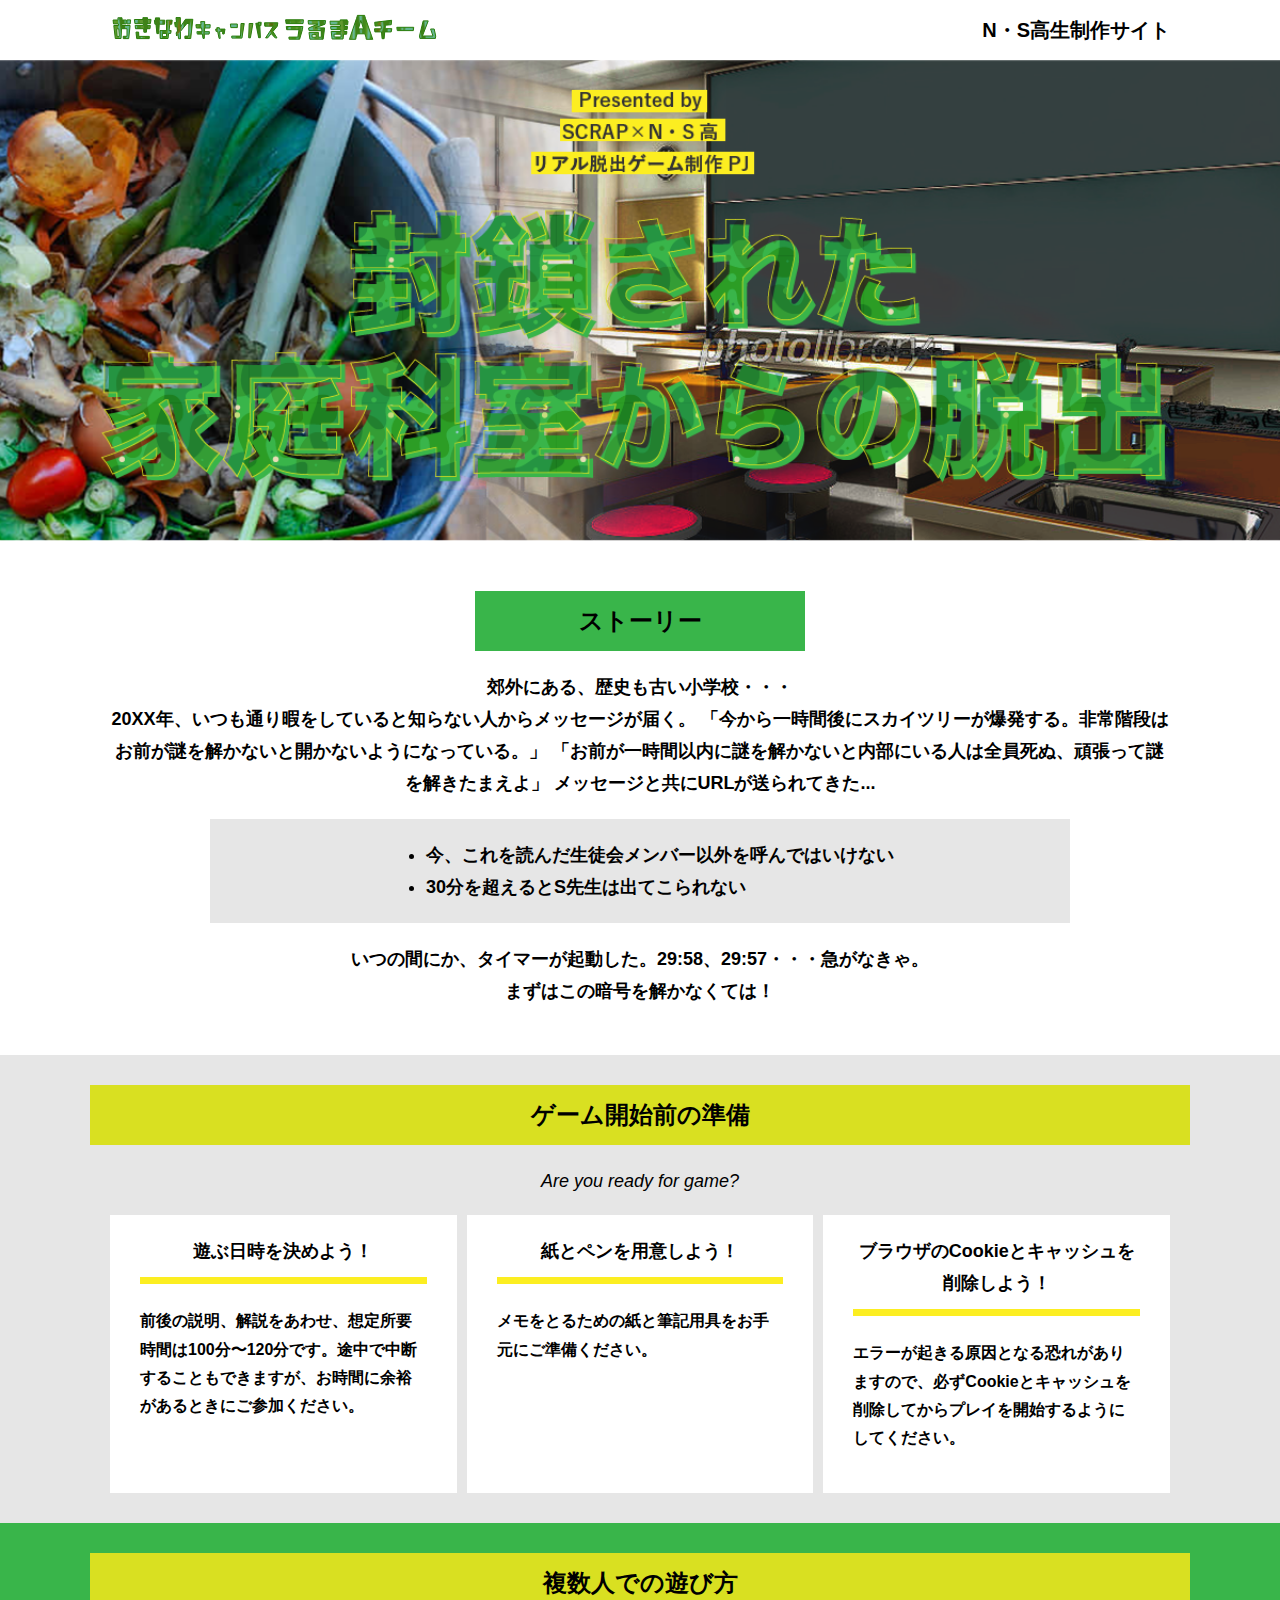
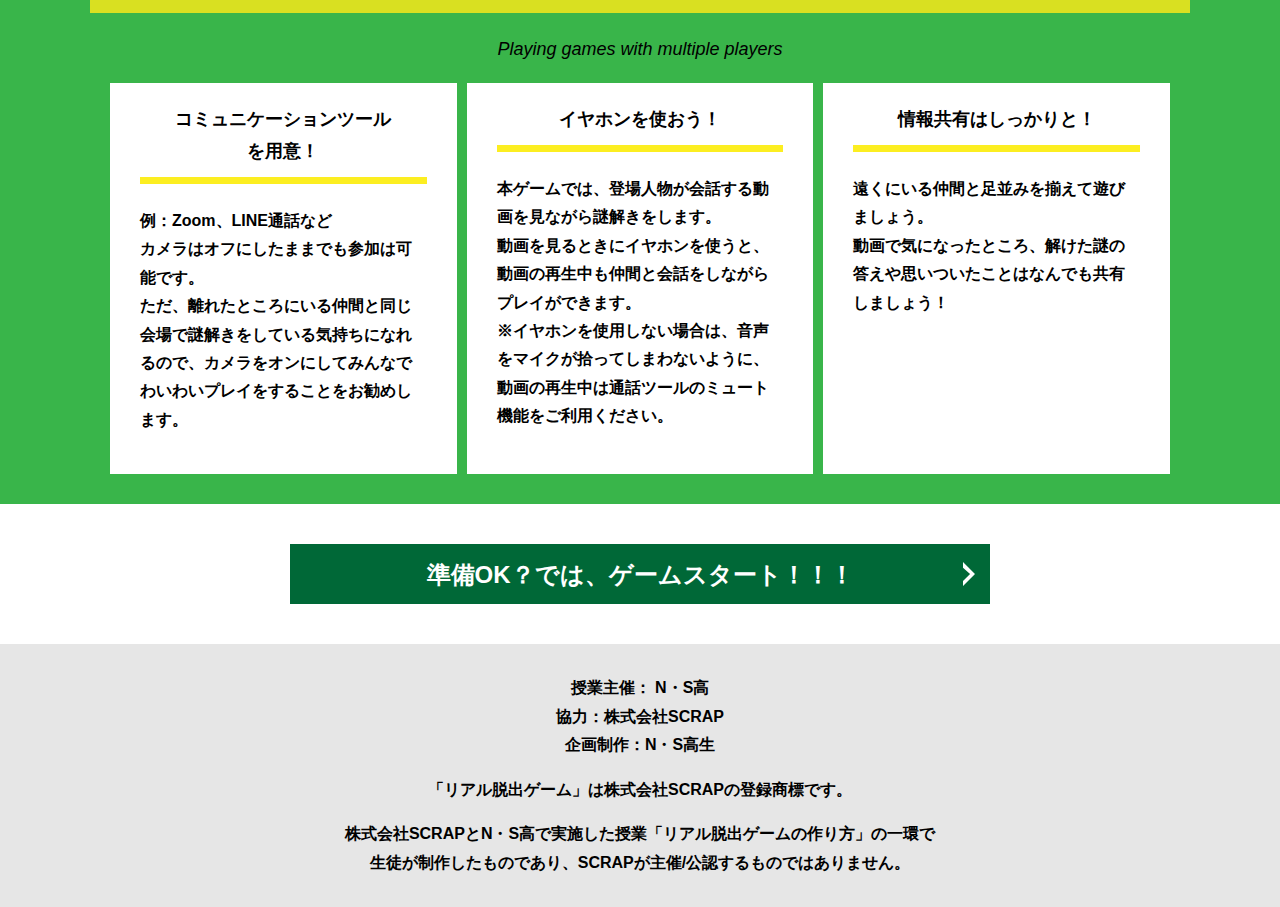
==== index.html @ 47a07367 "Update index.html" ====
<!DOCTYPE html>
<html lang="ja">
<head>
  <meta charset="UTF-8">
  <meta http-equiv="X-UA-Compatible" content="IE=edge">
  <meta name="viewport" content="width=device-width, initial-scale=1.0">
  <title>～爆破されるタワーからの脱出～ │ Project N</title>
  <link rel="stylesheet" href="assets/css/normalize.css">
  <link rel="stylesheet" href="assets/css/style.css">
</head>
<body>
  <svg width="0" height="0" class="hidden">
    <symbol xmlns="http://www.w3.org/2000/svg" viewBox="0 0 12.47 24.94" id="arrow" class="arrow_svg">
      <title>arrow</title>
      <polygon points="0 24.94 0 19.66 7.35 12.47 0 5.92 0 0 12.47 12.47 0 24.94"/>
    </symbol>
  </svg>
  <header class="header">
    <div class="container">
      <div class="header__logo"><img src="assets/images/logo.svg" alt="チームロゴ"></div>
      <div class="header__name">N・S高生制作サイト</div>
    </div>
  </header>
  <main class="main index-page">
    <!-- タイトルエリア　ここから -->
    <h1 class="main-title"><img src="assets/images/top-image.png" alt="Presented by SCRAP×N・S高リアル脱出ゲーム制作PJ 封鎖された家庭科室からの脱出"></h1>
    <!-- タイトルエリア　ここまで -->
    <section class="section section--story">
      <div class="container">
        <h2 class="section-title section-title--keycolor section-title--story">ストーリー</h2>
        <div class="story">
          <p class="text-center">郊外にある、歴史も古い小学校・・・<br>
            20XX年、いつも通り暇をしていると知らない人からメッセージが届く。
            「今から一時間後にスカイツリーが爆発する。非常階段はお前が謎を解かないと開かないようになっている。」
            「お前が一時間以内に謎を解かないと内部にいる人は全員死ぬ、頑張って謎を解きたまえよ」
            メッセージと共にURLが送られてきた...</p>
          <div class="story__note__outer bg-color--gray">
            <ul class="story__note">
              <li>今、これを読んだ生徒会メンバー以外を呼んではいけない</li>
              <li>30分を超えるとS先生は出てこられない</li>
            </ul>
          </div>
          <p class="text-center">いつの間にか、タイマーが起動した。29:58、29:57・・・急がなきゃ。<br>
            まずはこの暗号を解かなくては！</p>
        </div>
      </div>
    </section>
    <section class="section bg-color--gray">
      <div class="container">
        <h2 class="section-title">ゲーム開始前の準備</h2>
        <p class="font-eng text-center">Are you ready for game?</p>
        <!--
          class名"row"内のclass名"column"が横並びになります。
          改行する場合は以下のように追加してください。
          <div class="row">
            <div class="column">
              ～ 内容 ～
            </div>
          </div>
        -->
        <div class="row">
          <div class="column">
            <div class="card">
              <h3 class="card__title">遊ぶ日時を決めよう！</h3>
              <p class="card__content">前後の説明、解説をあわせ、想定所要時間は100分〜120分です。途中で中断することもできますが、お時間に余裕があるときにご参加ください。</p>
            </div>
          </div>
          <div class="column">
            <div class="card">
              <h3 class="card__title">紙とペンを用意しよう！</h3>
              <p class="card__content">メモをとるための紙と筆記用具をお手元にご準備ください。</p>
            </div>
          </div>
          <div class="column">
            <div class="card">
              <h3 class="card__title">ブラウザのCookieとキャッシュを<br>削除しよう！</h3>
              <p class="card__content">エラーが起きる原因となる恐れがありますので、必ずCookieとキャッシュを削除してからプレイを開始するようにしてください。</p>
            </div>
          </div>
        </div>
      </div>
    </section>
    <section class="section bg-color--keycolor">
      <div class="container">
        <h2 class="section-title">複数人での遊び方</h2>
        <p class="font-eng text-center">Playing games with multiple players</p>
        <div class="row">
          <div class="column">
            <div class="card">
              <h3 class="card__title">コミュニケーションツール<br>を用意！</h3>
              <p class="card__content">例：Zoom、LINE通話など<br>
                カメラはオフにしたままでも参加は可能です。<br>
                ただ、離れたところにいる仲間と同じ会場で謎解きをしている気持ちになれるので、カメラをオンにしてみんなでわいわいプレイをすることをお勧めします。</p>
            </div>
          </div>
          <div class="column">
            <div class="card">
              <h3 class="card__title">イヤホンを使おう！</h3>
              <p class="card__content">本ゲームでは、登場人物が会話する動画を見ながら謎解きをします。<br>
                動画を見るときにイヤホンを使うと、動画の再生中も仲間と会話をしながらプレイができます。<br>
                ※イヤホンを使用しない場合は、音声をマイクが拾ってしまわないように、動画の再生中は通話ツールのミュート機能をご利用ください。</p>
            </div>
          </div>
          <div class="column">
            <div class="card">
              <h3 class="card__title">情報共有はしっかりと！</h3>
              <p class="card__content">遠くにいる仲間と足並みを揃えて遊びましょう。<br>
                動画で気になったところ、解けた謎の答えや思いついたことはなんでも共有しましょう！</p>
            </div>
          </div>
        </div>
      </div>
    </section>
    <section class="section">
      <div class="container">
        <a class="btn" href="main.html">準備OK？では、ゲームスタート！！！<svg class="btn__arrow"><use xlink:href="#arrow"></use></svg></a>
      </div>
    </section>
  </main>
  <footer class="footer section bg-color--gray">
    <div class="container">
      <p class="text-center">授業主催： N・S高<br>協力：株式会社SCRAP<br>企画制作：N・S高生</p>
      <p class="text-center">「リアル脱出ゲーム」は株式会社SCRAPの登録商標です。</p>
      <p class="text-center">株式会社SCRAPとN・S高で実施した授業「リアル脱出ゲームの作り方」の一環で<br>生徒が制作したものであり、SCRAPが主催/公認するものではありません。</p>
    </div>
  </footer>
</body>
</html>
---- assets/css/style.css ----
@charset "UTF-8";
/****************************
 * 共通CSSのテンプレートです。
*****************************/
*,
*::before,
*::after {
  -webkit-box-sizing: border-box;
          box-sizing: border-box;
}

html {
  font-size: 18px;
  -webkit-box-sizing: border-box;
          box-sizing: border-box;
}

body {
  overflow-x: hidden;
  font-family: "游ゴシック体", "Yu Gothic", YuGothic, "ヒラギノ角ゴ Pro", "Hiragino Kaku Gothic Pro", "メイリオ", "Meiryo", sans-serif;
  font-size: 18px;
  line-height: 1.77778;
  font-weight: bold;
  text-decoration: none;
  border: none;
  list-style: none;
  color: #000;
  margin: 0;
}

img {
  width: 100%;
}

figure {
  margin: 0;
}

figcaption {
  margin-top: 30px;
  font-size: 14px;
}

@media screen and (max-width: 767px) {
  figcaption {
    font-size: 13px;
  }
}

input[type=text] {
  font-size: 18px;
  border: none;
  padding: 25px 35px;
  display: block;
  margin: 0 auto;
  max-width: 580px;
  width: 100%;
}

::-webkit-input-placeholder {
  color: #999;
}

:-ms-input-placeholder {
  color: #999;
}

::-ms-input-placeholder {
  color: #999;
}

::placeholder {
  color: #999;
}

button {
  cursor: pointer;
  display: block;
  border: none;
  margin: 0 auto;
  background-color: #006837;
  color: #fff;
  width: 287px;
  height: 55px;
}

/*******************
* Layout
*******************/
.section {
  padding-top: 30px;
  padding-bottom: 30px;
}

.section--clear {
  /* ステージクリア画面 */
  position: fixed;
  display: none;
  /* 読み込み時に一瞬表示されるのを防ぐ */
  -webkit-box-pack: center;
      -ms-flex-pack: center;
          justify-content: center;
  -webkit-box-align: center;
      -ms-flex-align: center;
          align-items: center;
  top: 0;
  bottom: 0;
  left: 0;
  right: 0;
  z-index: 200;
}

.section--clear.isClear {
  display: -webkit-box;
  display: -ms-flexbox;
  display: flex;
}

.container {
  width: 1100px;
  padding-left: 20px;
  padding-right: 20px;
  margin: 0 auto;
}

@media screen and (max-width: 1100px) {
  .container {
    width: calc(100% - 40px);
  }
}

.row {
  display: -webkit-box;
  display: -ms-flexbox;
  display: flex;
  -ms-flex-line-pack: stretch;
      align-content: stretch;
  gap: 10px;
}

.row + .row {
  margin-top: 20px;
}

.column {
  width: 100%;
}

.card {
  background-color: #fff;
  margin-bottom: 20px;
  height: 100%;
}

.card__title {
  font-size: 18px;
  text-align: center;
  margin: 0;
  padding: 20px 30px;
  position: relative;
  cursor: pointer;
}

.card__content {
  -webkit-transition: all 0.3s;
  transition: all 0.3s;
  font-size: 16px;
  padding: 20px 30px;
  margin: 0;
  position: relative;
}

.card__content::before {
  display: block;
  content: '';
  width: calc(100% - 60px);
  height: 7px;
  background-color: #fcee21;
  position: absolute;
  top: -10px;
  left: 30px;
}

.hint-page .card {
  height: auto;
}

.hint-page .card__content {
  display: none;
  text-align: center;
}

.hint-page .card__arrow {
  position: absolute;
  top: calc(50% - 12px);
  right: 45px;
  -webkit-transform: rotate(90deg);
          transform: rotate(90deg);
  -webkit-transition: all 0.3s;
  transition: all 0.3s;
  fill: #009245;
  width: 12px;
  height: 24px;
}

.hint-page .card.is-open .card__content {
  display: block;
}

.hint-page .card.is-open .card__arrow {
  -webkit-transform: rotate(-90deg);
          transform: rotate(-90deg);
}

.box {
  padding: 35px 30px;
}

.youtube {
  position: relative;
  width: 100%;
  padding-top: 56.25%;
}

.youtube iframe {
  position: absolute;
  top: 0;
  left: 0;
  width: 100%;
  height: 100%;
}

.youtube__container {
  max-width: 800px;
  margin: 0 auto;
}

/*********************
* Color
*********************/
.bg-color--keycolor {
  background-color: #39b54a;
}

.bg-color--subcolor {
  background-color: #d9e021;
}

.bg-color--gray {
  background-color: #e6e6e6;
}

/*********************
* title
**********************/
.main-title {
  margin: 0;
}

.sub-title {
  text-align: center;
  font-size: 18px;
  line-height: 1.66667;
}

.sub-title__bg {
  background-color: #fcee21;
  padding-left: 1rem;
  padding-right: 1rem;
}

.section-title {
  font-size: 24px;
  line-height: 1.75;
  text-align: center;
  padding: 9px 20px;
  background-color: #d9e021;
  margin: 0 -20px 20px -20px;
}

.section-title__stage {
  display: inline-block;
  margin-right: 2rem;
}

.section-title--keycolorlight {
  background-color: #8cc63f;
}

.section-title--keycolorlight .section-title__stage {
  color: #fff;
}

.section-title--keycolor {
  background-color: #39b54a;
}

.section-title--story {
  width: 330px;
  margin: 0 auto 20px;
}

.section-title--border {
  position: relative;
  font-size: 30px;
  text-align: center;
  line-height: 1.06667;
  margin: 0;
  padding-bottom: 15px;
  color: #006837;
}

.section-title--border::after {
  position: absolute;
  bottom: 0;
  left: calc(50% - 95px);
  display: block;
  content: '';
  background-color: #fff;
  height: 2.6px;
  width: 190px;
}

/******************
* text
******************/
.font-eng {
  font-style: italic;
  font-weight: normal;
}

/*************************
* Button
*************************/
.btn {
  display: block;
  text-decoration: none;
  cursor: pointer;
  background-color: #006837;
  color: #fff;
  font-size: 24px;
  line-height: 1.54167;
  text-align: center;
  padding: 11.5px;
  width: calc(100% - 40px);
  max-width: 700px;
  margin: 10px auto;
  position: relative;
}

.btn:hover {
  opacity: 0.7;
}

.btn__arrow {
  position: absolute;
  top: calc(50% - 12px);
  right: 15px;
  fill: #fff;
  width: 12px;
  height: 24px;
}

/****************
* header
*****************/
.header {
  background-color: #fff;
  height: 60px;
}

.header .container {
  display: -webkit-box;
  display: -ms-flexbox;
  display: flex;
  -webkit-box-pack: justify;
      -ms-flex-pack: justify;
          justify-content: space-between;
  -webkit-box-align: center;
      -ms-flex-align: center;
          align-items: center;
  height: 100%;
}

.header__logo {
  width: 330px;
  height: 42px;
}

.header__name {
  font-size: 20px;
  line-height: 1.1;
}

.footer {
  font-size: 16px;
}

.footer p:first-child {
  margin-top: 0;
}

.footer p:last-child {
  margin-bottom: 0;
}

/********************
* main
********************/
.story__note {
  margin: 0;
}

.story__note__outer {
  width: 860px;
  display: -webkit-box;
  display: -ms-flexbox;
  display: flex;
  padding: 20px;
  margin: 20px auto;
  -webkit-box-pack: center;
      -ms-flex-pack: center;
          justify-content: center;
}

@media screen and (max-width: 940px) {
  .story__note__outer {
    width: 100%;
  }
}

.stage-column__container + .stage-column__container {
  border-top: 2px solid #fff;
}

.answer {
  font-size: 18px;
  margin-bottom: 20px;
  line-height: 80px;
  word-spacing: 20px;
}

.err-message {
  color: #c1272d;
  font-size: 18px;
  text-align: center;
}

.link-hint {
  text-align: center;
  display: block;
  margin-top: 20px;
}

.clear-message {
  background-color: #d9e021;
  padding: 30px 30px 60px;
  position: relative;
}

.clear-message__title {
  position: relative;
  display: block;
  text-align: center;
  color: #006837;
  font-size: 30px;
  padding-bottom: 10px;
  margin-bottom: 35px;
}

.clear-message__title::after {
  content: '';
  position: absolute;
  display: block;
  width: 183px;
  height: 2px;
  background-color: #fff;
  bottom: 0;
  left: calc(50% - (183px/2));
}

.clear-message__content {
  text-align: center;
}

.clear-message__btn {
  position: absolute;
  bottom: -30px;
  left: calc(50% - 144px);
  width: 288px;
  margin: 0;
}

/********************
* Utility
********************/
.text-center {
  text-align: center;
}

.text-left {
  text-align: left;
}

.text-right {
  text-align: right;
}

.hidden {
  display: none;
}
/*# sourceMappingURL=style.css.map */
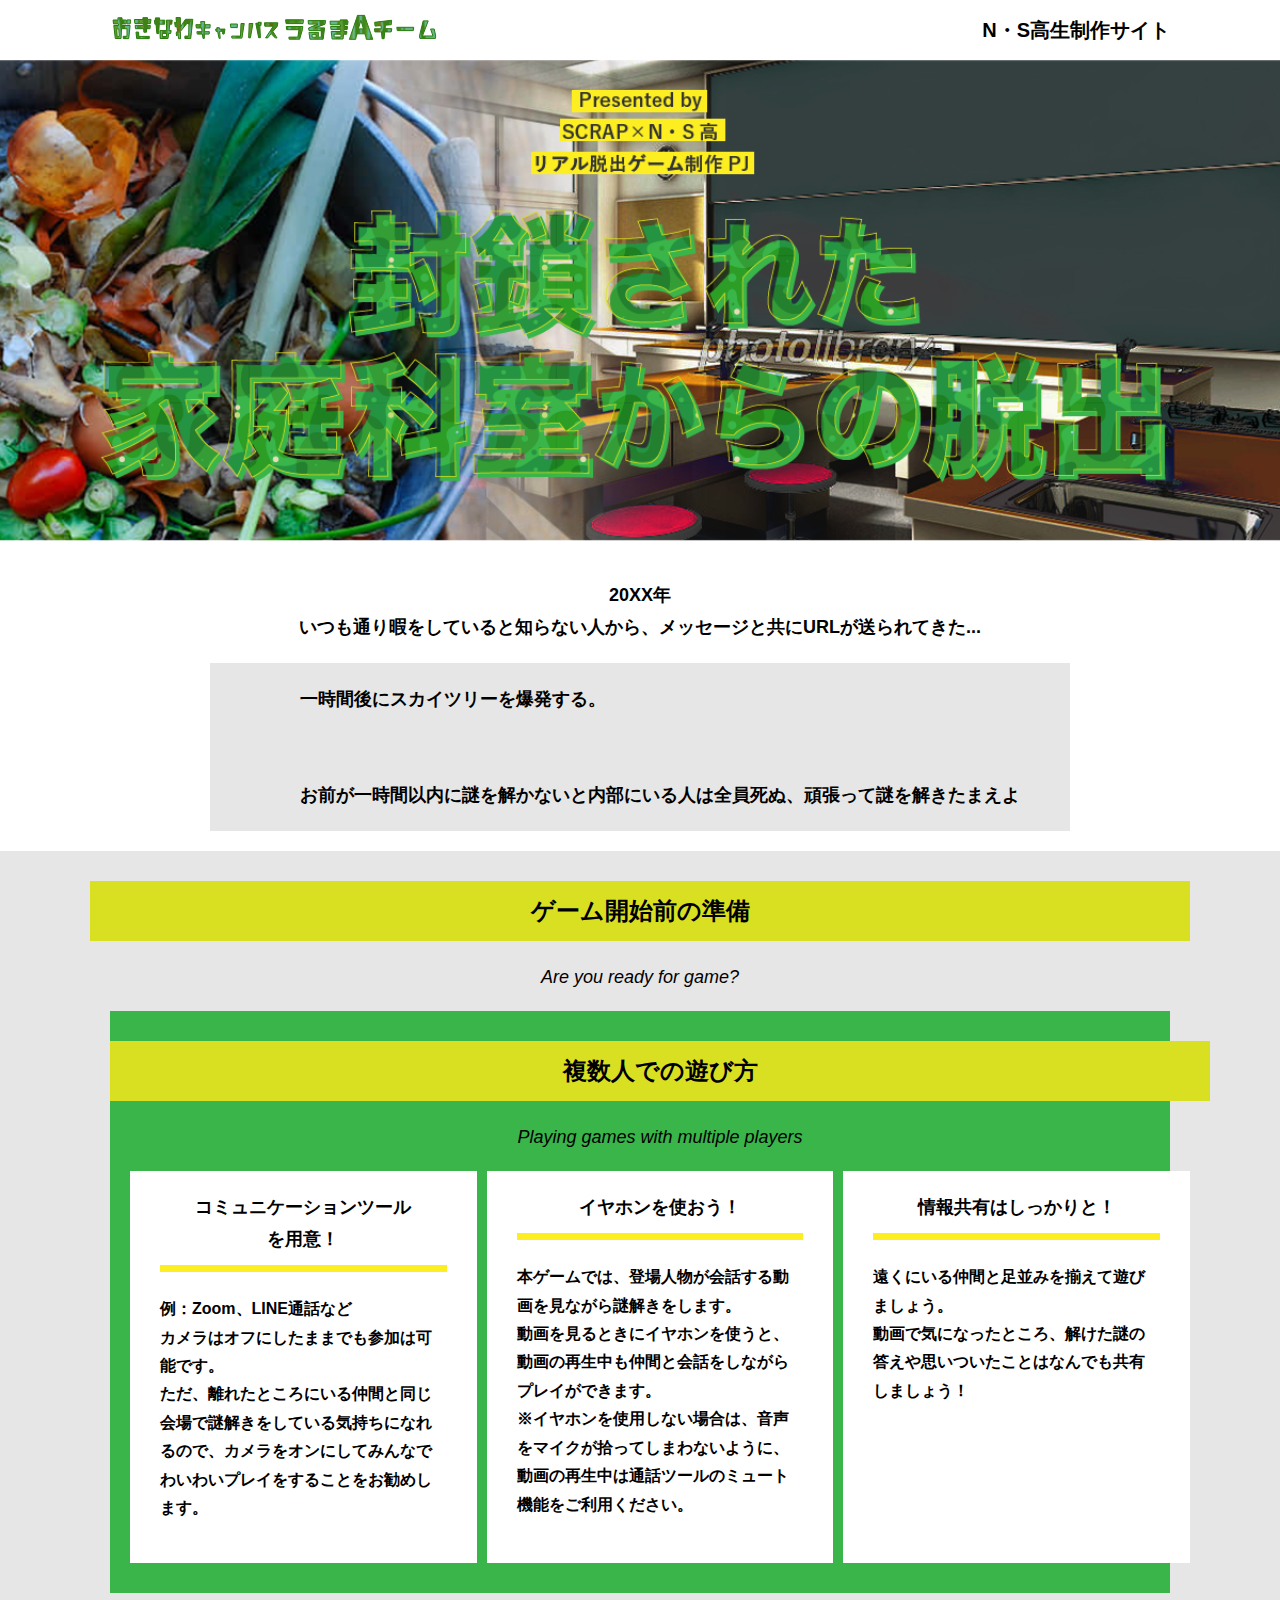
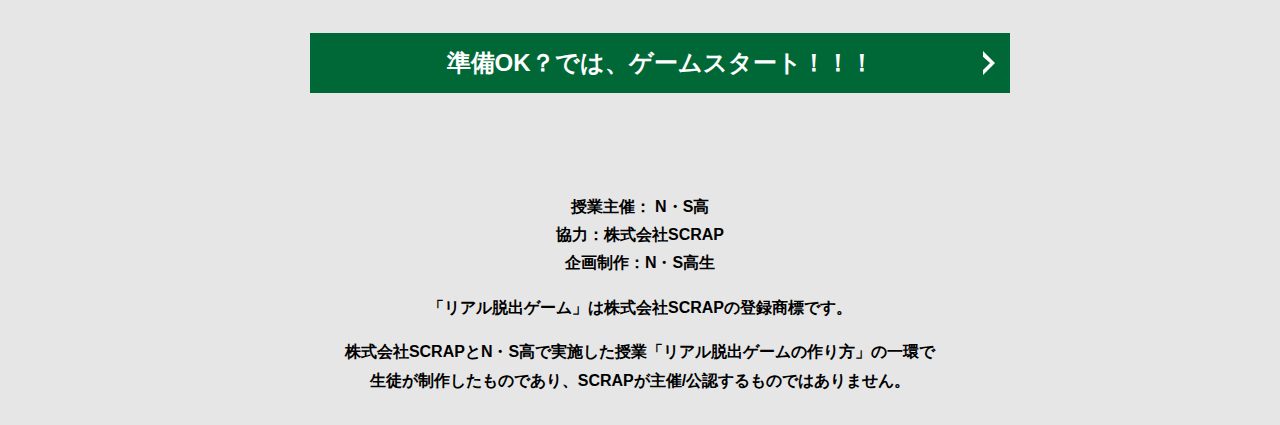
==== commit db4af89f: "Update index.html" ====
--- a/index.html
+++ b/index.html
@@ -9,6 +9,7 @@
   <link rel="stylesheet" href="assets/css/style.css">
 </head>
 <body>
+  <div class="#000000"></div>
   <svg width="0" height="0" class="hidden">
     <symbol xmlns="http://www.w3.org/2000/svg" viewBox="0 0 12.47 24.94" id="arrow" class="arrow_svg">
       <title>arrow</title>
@@ -25,23 +26,16 @@
     <!-- タイトルエリア　ここから -->
     <h1 class="main-title"><img src="assets/images/top-image.png" alt="Presented by SCRAP×N・S高リアル脱出ゲーム制作PJ 封鎖された家庭科室からの脱出"></h1>
     <!-- タイトルエリア　ここまで -->
-    <section class="section section--story">
-      <div class="container">
-        <h2 class="section-title section-title--keycolor section-title--story">ストーリー</h2>
-        <div class="story">
-          <p class="text-center">郊外にある、歴史も古い小学校・・・<br>
-            20XX年、いつも通り暇をしていると知らない人からメッセージが届く。
-            「今から一時間後にスカイツリーが爆発する。非常階段はお前が謎を解かないと開かないようになっている。」
-            「お前が一時間以内に謎を解かないと内部にいる人は全員死ぬ、頑張って謎を解きたまえよ」
-            メッセージと共にURLが送られてきた...</p>
+          <p class="text-center">20XX年<br>
+            いつも通り暇をしていると知らない人から、メッセージと共にURLが送られてきた...</p>
           <div class="story__note__outer bg-color--gray">
             <ul class="story__note">
-              <li>今、これを読んだ生徒会メンバー以外を呼んではいけない</li>
-              <li>30分を超えるとS先生は出てこられない</li>
+              一時間後にスカイツリーを爆発する。<br>
+              </li> <br>
+             <br>
+              お前が一時間以内に謎を解かないと内部にいる人は全員死ぬ、頑張って謎を解きたまえよ</li> <br>
             </ul>
           </div>
-          <p class="text-center">いつの間にか、タイマーが起動した。29:58、29:57・・・急がなきゃ。<br>
-            まずはこの暗号を解かなくては！</p>
         </div>
       </div>
     </section>
@@ -58,28 +52,6 @@
             </div>
           </div>
         -->
-        <div class="row">
-          <div class="column">
-            <div class="card">
-              <h3 class="card__title">遊ぶ日時を決めよう！</h3>
-              <p class="card__content">前後の説明、解説をあわせ、想定所要時間は100分〜120分です。途中で中断することもできますが、お時間に余裕があるときにご参加ください。</p>
-            </div>
-          </div>
-          <div class="column">
-            <div class="card">
-              <h3 class="card__title">紙とペンを用意しよう！</h3>
-              <p class="card__content">メモをとるための紙と筆記用具をお手元にご準備ください。</p>
-            </div>
-          </div>
-          <div class="column">
-            <div class="card">
-              <h3 class="card__title">ブラウザのCookieとキャッシュを<br>削除しよう！</h3>
-              <p class="card__content">エラーが起きる原因となる恐れがありますので、必ずCookieとキャッシュを削除してからプレイを開始するようにしてください。</p>
-            </div>
-          </div>
-        </div>
-      </div>
-    </section>
     <section class="section bg-color--keycolor">
       <div class="container">
         <h2 class="section-title">複数人での遊び方</h2>
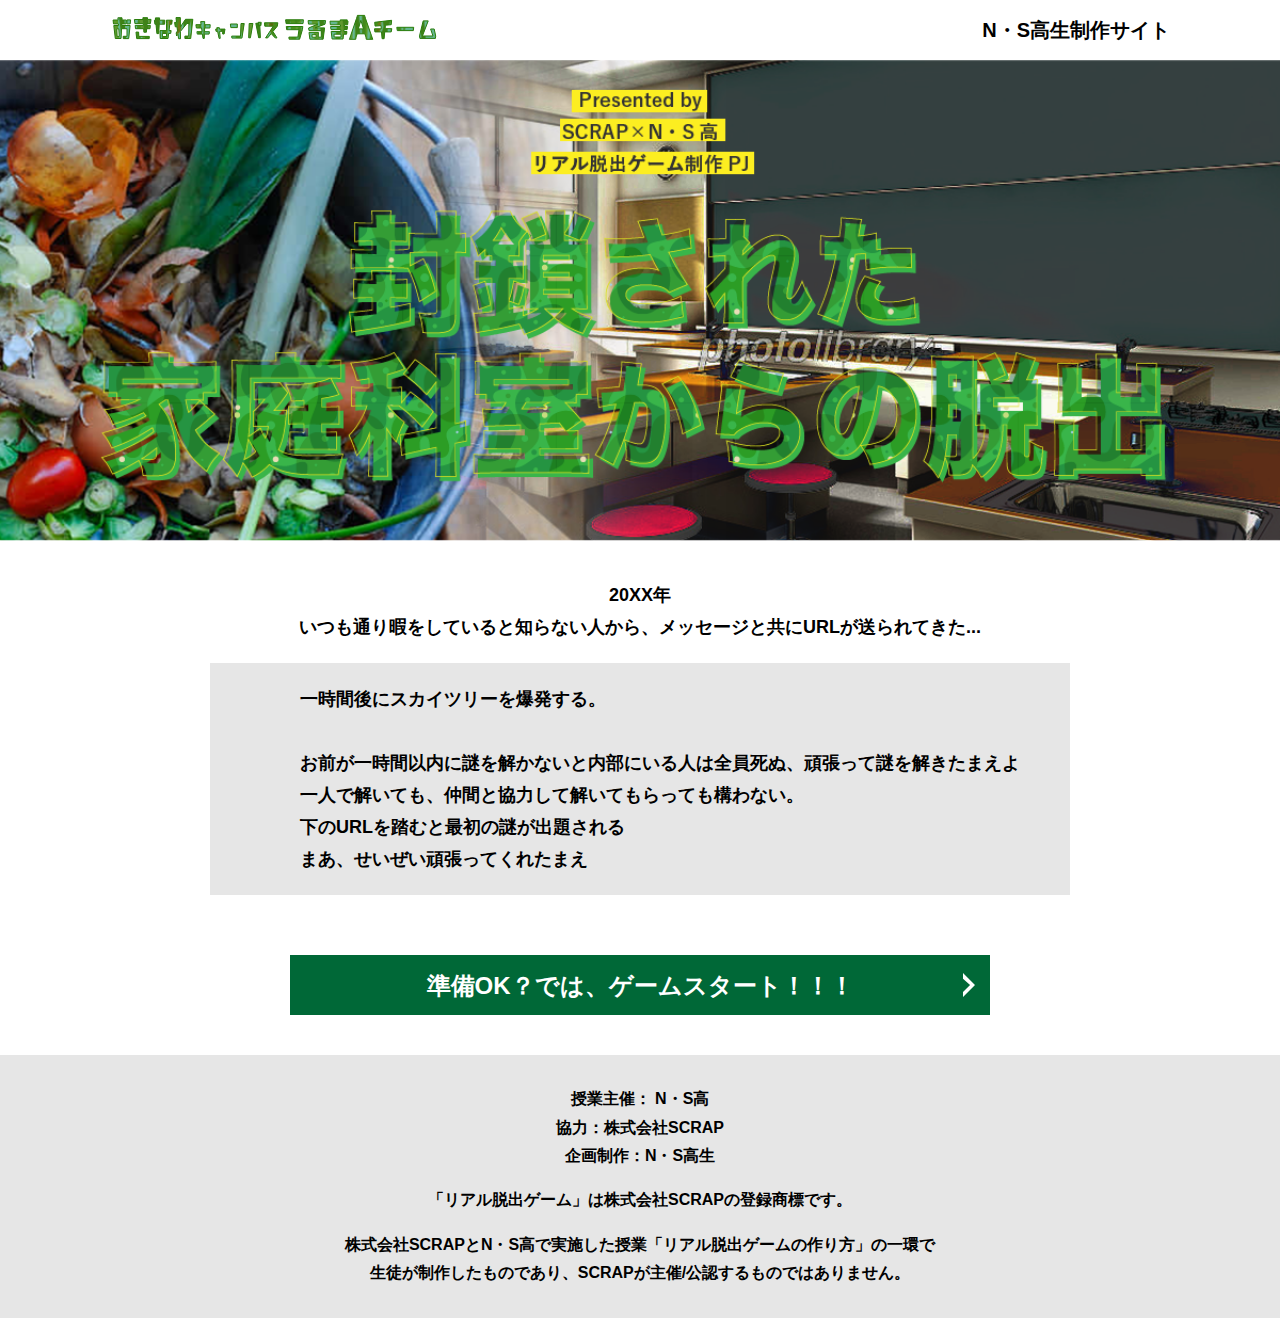
==== commit aef74067: "Update index.html" ====
--- a/index.html
+++ b/index.html
@@ -31,58 +31,15 @@
           <div class="story__note__outer bg-color--gray">
             <ul class="story__note">
               一時間後にスカイツリーを爆発する。<br>
-              </li> <br>
              <br>
               お前が一時間以内に謎を解かないと内部にいる人は全員死ぬ、頑張って謎を解きたまえよ</li> <br>
+              一人で解いても、仲間と協力して解いてもらっても構わない。</li> <br>
+              下のURLを踏むと最初の謎が出題される</li> <br>
+              まあ、せいぜい頑張ってくれたまえ</li> <br>
             </ul>
           </div>
         </div>
       </div>
-    </section>
-    <section class="section bg-color--gray">
-      <div class="container">
-        <h2 class="section-title">ゲーム開始前の準備</h2>
-        <p class="font-eng text-center">Are you ready for game?</p>
-        <!--
-          class名"row"内のclass名"column"が横並びになります。
-          改行する場合は以下のように追加してください。
-          <div class="row">
-            <div class="column">
-              ～ 内容 ～
-            </div>
-          </div>
-        -->
-    <section class="section bg-color--keycolor">
-      <div class="container">
-        <h2 class="section-title">複数人での遊び方</h2>
-        <p class="font-eng text-center">Playing games with multiple players</p>
-        <div class="row">
-          <div class="column">
-            <div class="card">
-              <h3 class="card__title">コミュニケーションツール<br>を用意！</h3>
-              <p class="card__content">例：Zoom、LINE通話など<br>
-                カメラはオフにしたままでも参加は可能です。<br>
-                ただ、離れたところにいる仲間と同じ会場で謎解きをしている気持ちになれるので、カメラをオンにしてみんなでわいわいプレイをすることをお勧めします。</p>
-            </div>
-          </div>
-          <div class="column">
-            <div class="card">
-              <h3 class="card__title">イヤホンを使おう！</h3>
-              <p class="card__content">本ゲームでは、登場人物が会話する動画を見ながら謎解きをします。<br>
-                動画を見るときにイヤホンを使うと、動画の再生中も仲間と会話をしながらプレイができます。<br>
-                ※イヤホンを使用しない場合は、音声をマイクが拾ってしまわないように、動画の再生中は通話ツールのミュート機能をご利用ください。</p>
-            </div>
-          </div>
-          <div class="column">
-            <div class="card">
-              <h3 class="card__title">情報共有はしっかりと！</h3>
-              <p class="card__content">遠くにいる仲間と足並みを揃えて遊びましょう。<br>
-                動画で気になったところ、解けた謎の答えや思いついたことはなんでも共有しましょう！</p>
-            </div>
-          </div>
-        </div>
-      </div>
-    </section>
     <section class="section">
       <div class="container">
         <a class="btn" href="main.html">準備OK？では、ゲームスタート！！！<svg class="btn__arrow"><use xlink:href="#arrow"></use></svg></a>
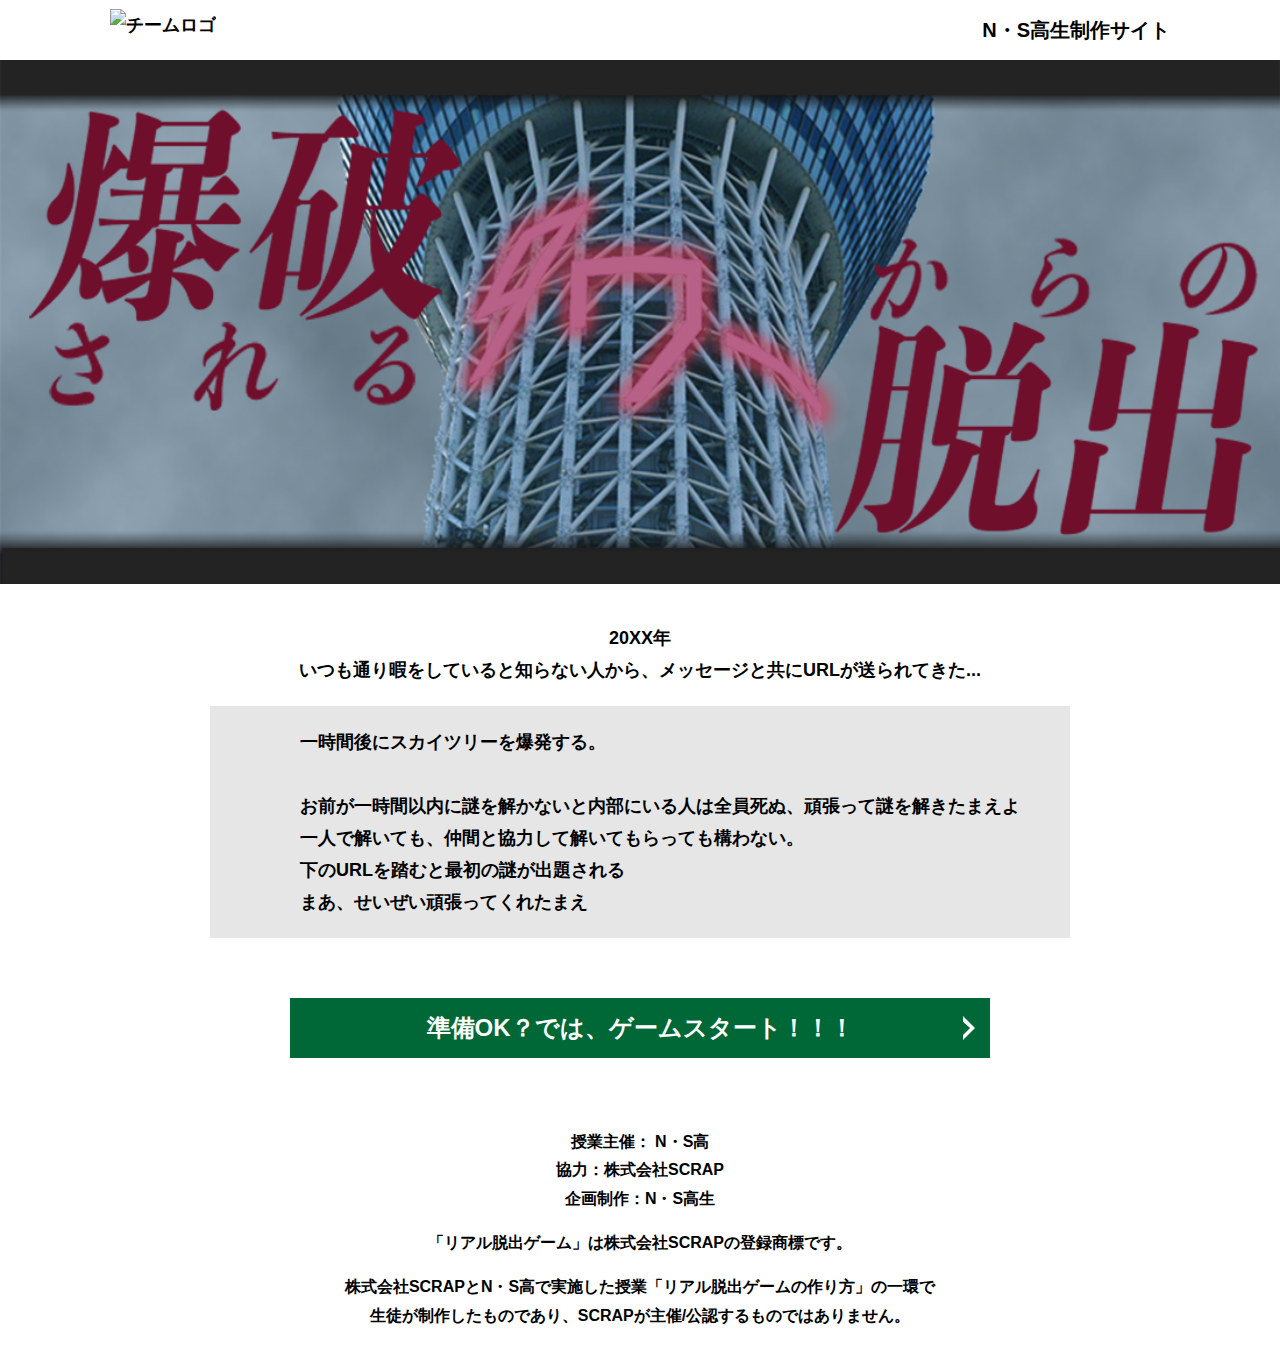
==== commit 5ffa8db1: "Update index.html" ====
--- a/index.html
+++ b/index.html
@@ -18,13 +18,13 @@
   </svg>
   <header class="header">
     <div class="container">
-      <div class="header__logo"><img src="assets/images/logo.svg" alt="チームロゴ"></div>
+      <div class="header__logo"><img src="assets/images/LILLBRAVE.png" alt="チームロゴ"></div>
       <div class="header__name">N・S高生制作サイト</div>
     </div>
   </header>
   <main class="main index-page">
     <!-- タイトルエリア　ここから -->
-    <h1 class="main-title"><img src="assets/images/top-image.png" alt="Presented by SCRAP×N・S高リアル脱出ゲーム制作PJ 封鎖された家庭科室からの脱出"></h1>
+    <h1 class="main-title"><img src="assets/images/headerbig.png" alt="Presented by SCRAP×N・S高リアル脱出ゲーム制作PJ 封鎖された家庭科室からの脱出"></h1>
     <!-- タイトルエリア　ここまで -->
           <p class="text-center">20XX年<br>
             いつも通り暇をしていると知らない人から、メッセージと共にURLが送られてきた...</p>
@@ -46,7 +46,7 @@
       </div>
     </section>
   </main>
-  <footer class="footer section bg-color--gray">
+  <footer class="footer section">
     <div class="container">
       <p class="text-center">授業主催： N・S高<br>協力：株式会社SCRAP<br>企画制作：N・S高生</p>
       <p class="text-center">「リアル脱出ゲーム」は株式会社SCRAPの登録商標です。</p>
--- a/assets/css/style.css
+++ b/assets/css/style.css
@@ -509,4 +509,4 @@
 .hidden {
   display: none;
 }
-/*# sourceMappingURL=style.css.map */+/*# sourceMappingURL=style.css.map */
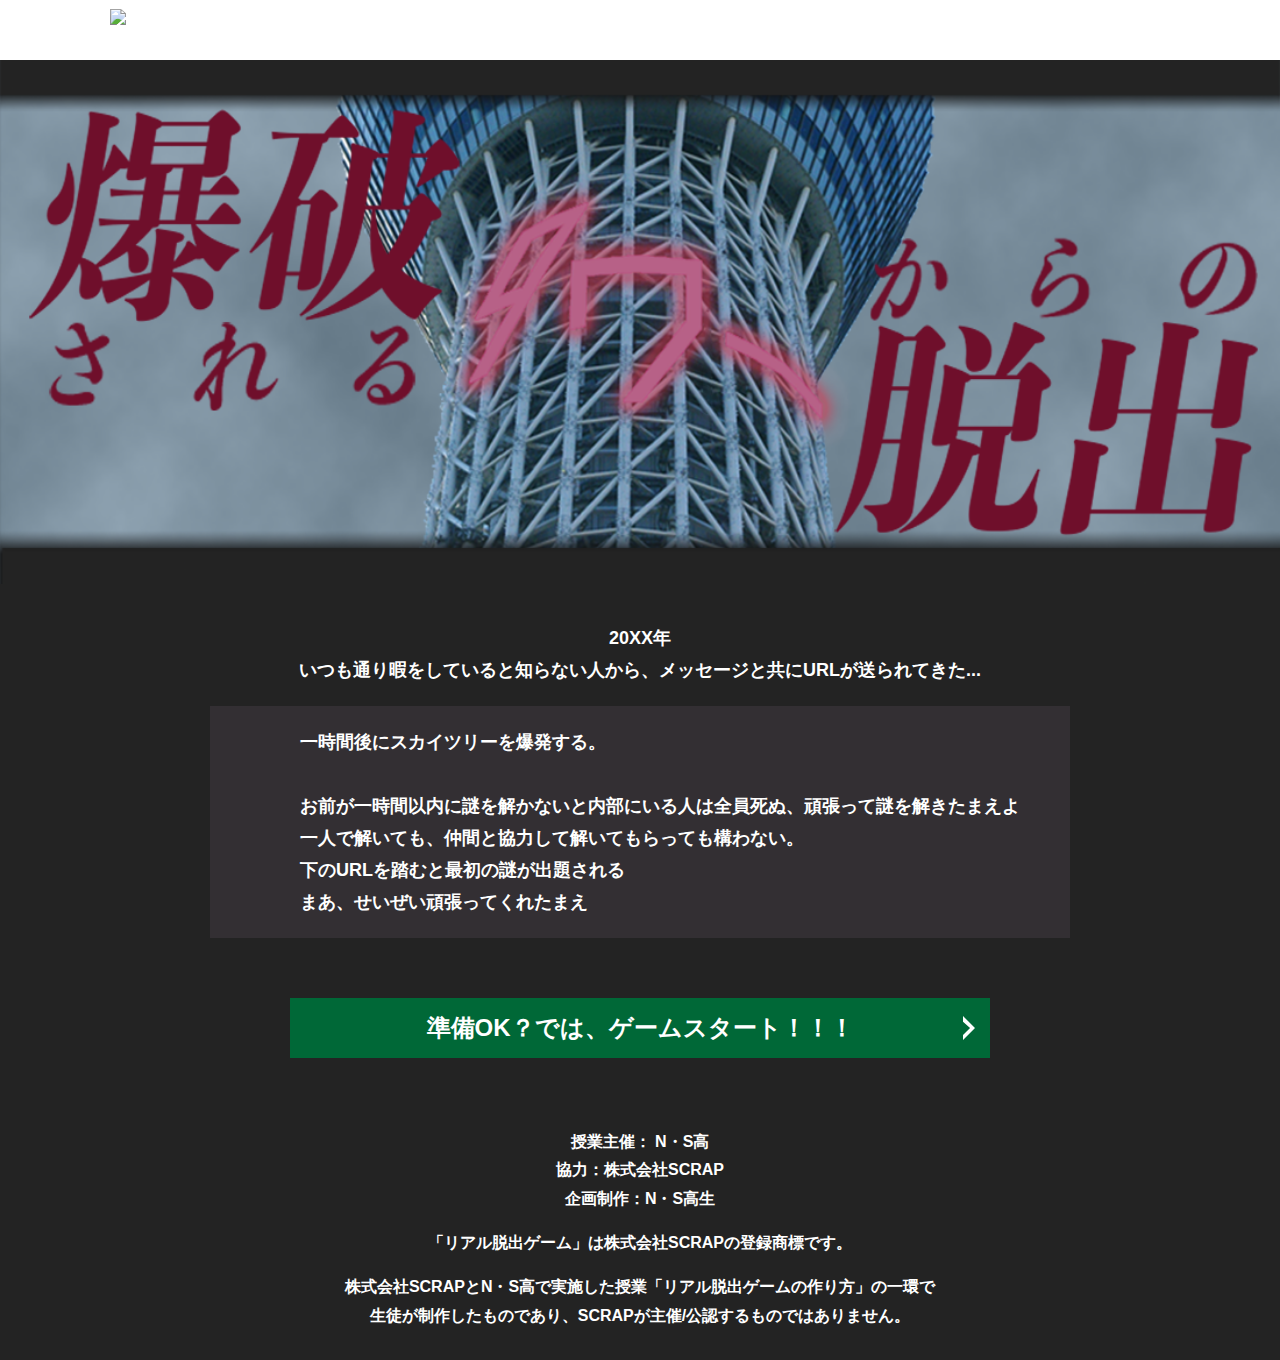
==== commit 8fb0d29a: "Update index.html" ====
--- a/index.html
+++ b/index.html
@@ -16,7 +16,7 @@
       <polygon points="0 24.94 0 19.66 7.35 12.47 0 5.92 0 0 12.47 12.47 0 24.94"/>
     </symbol>
   </svg>
-  <header class="header">
+  <header class="header bg-color--gray">
     <div class="container">
       <div class="header__logo"><img src="assets/images/LILLBRAVE.png" alt="チームロゴ"></div>
       <div class="header__name">N・S高生制作サイト</div>
--- a/assets/css/style.css
+++ b/assets/css/style.css
@@ -16,16 +16,17 @@
 }
 
 body {
-  overflow-x: hidden;
-  font-family: "游ゴシック体", "Yu Gothic", YuGothic, "ヒラギノ角ゴ Pro", "Hiragino Kaku Gothic Pro", "メイリオ", "Meiryo", sans-serif;
-  font-size: 18px;
-  line-height: 1.77778;
-  font-weight: bold;
-  text-decoration: none;
-  border: none;
-  list-style: none;
-  color: #000;
-  margin: 0;
+    overflow-x: hidden;
+    font-family: "游ゴシック体", "Yu Gothic", YuGothic, "ヒラギノ角ゴ Pro", "Hiragino Kaku Gothic Pro", "メイリオ", "Meiryo", sans-serif;
+    font-size: 18px;
+    line-height: 1.77778;
+    font-weight: bold;
+    text-decoration: none;
+    border: none;
+    list-style: none;
+    color: #fff;
+    margin: 0;
+    background-color: #232323;
 }
 
 img {
@@ -247,7 +248,7 @@
 }
 
 .bg-color--gray {
-  background-color: #e6e6e6;
+  background-color: #332f33;
 }
 
 /*********************
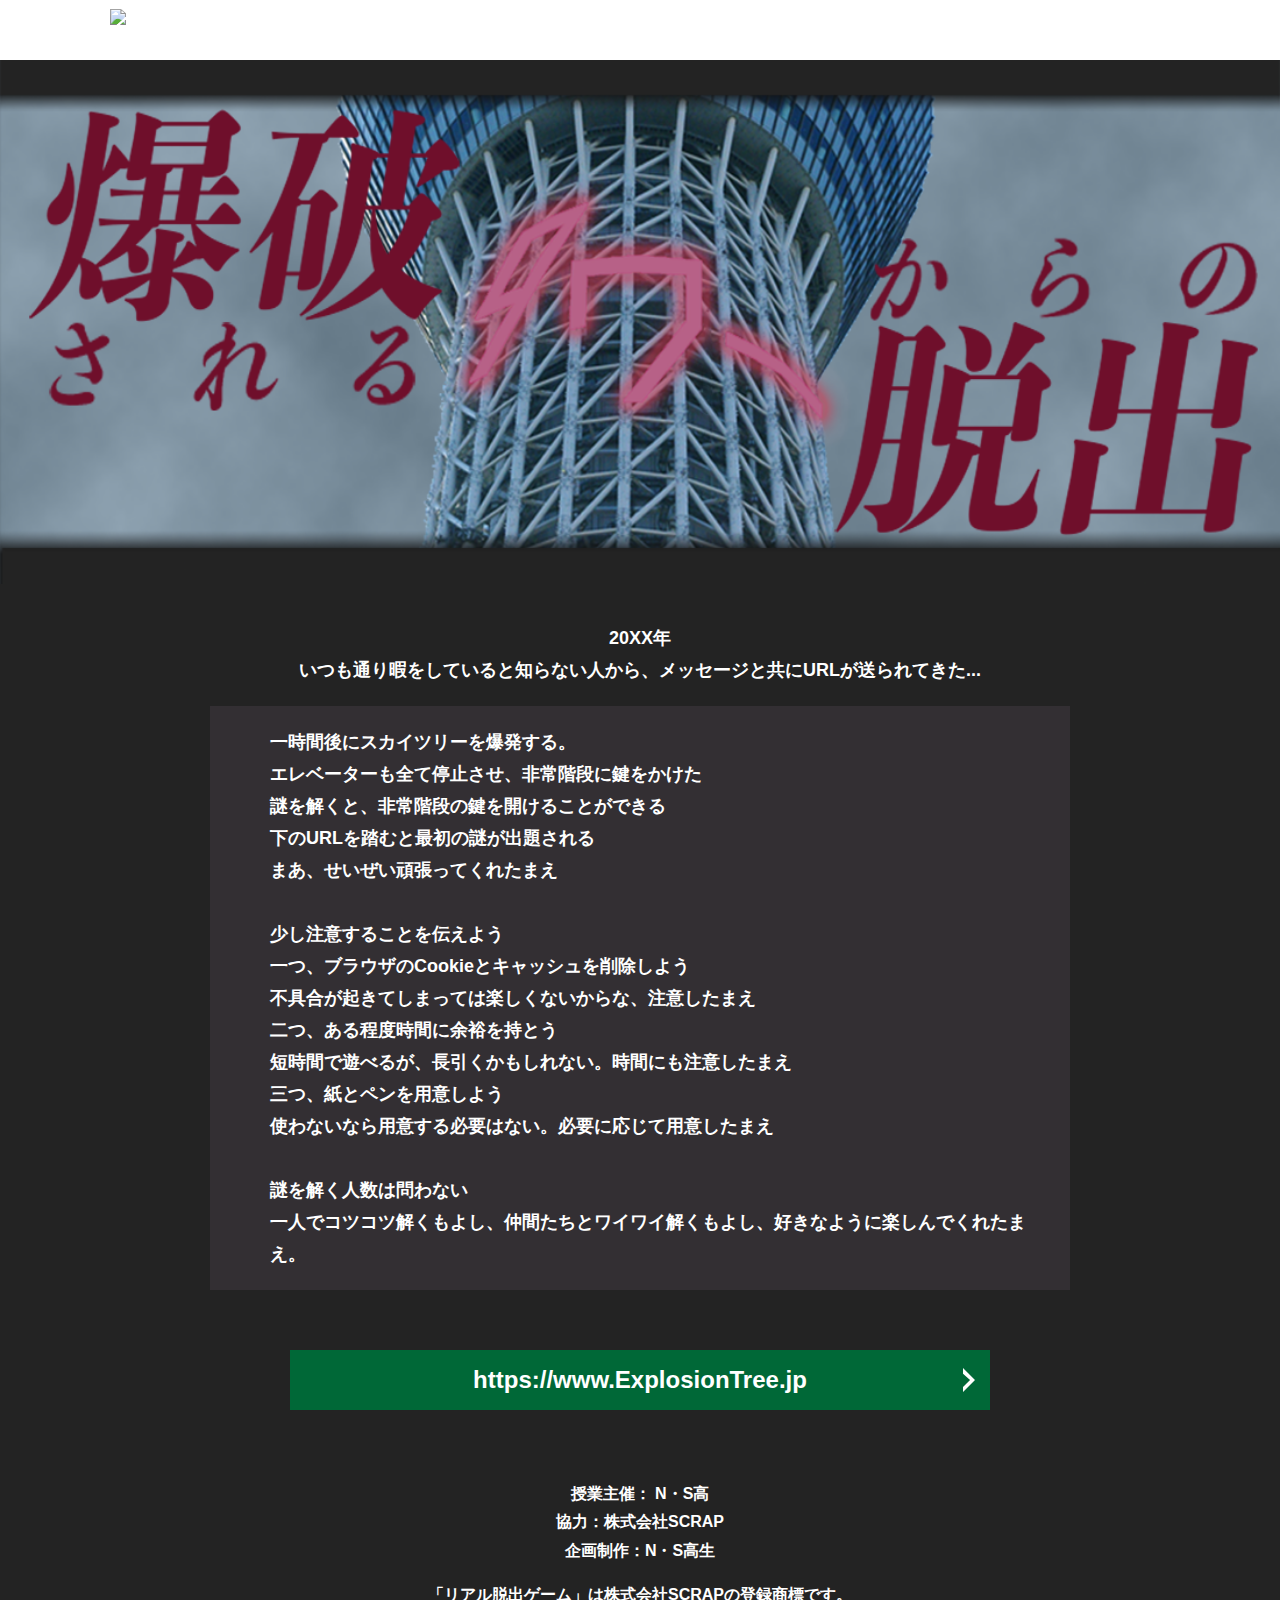
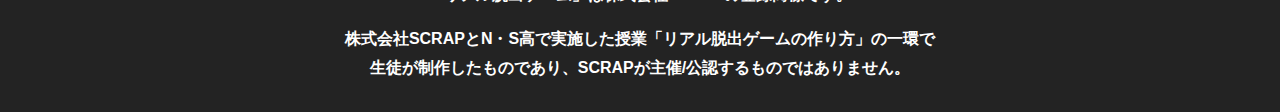
==== commit 6365fbc1: "Update index.html" ====
--- a/index.html
+++ b/index.html
@@ -16,9 +16,9 @@
       <polygon points="0 24.94 0 19.66 7.35 12.47 0 5.92 0 0 12.47 12.47 0 24.94"/>
     </symbol>
   </svg>
-  <header class="header bg-color--gray">
+  <header class="header">
     <div class="container">
-      <div class="header__logo"><img src="assets/images/LILLBRAVE.png" alt="チームロゴ"></div>
+      <div class="header__logo"><img src="assets/images/BRAVE.png" alt="チームロゴ"></div>
       <div class="header__name">N・S高生制作サイト</div>
     </div>
   </header>
@@ -31,18 +31,29 @@
           <div class="story__note__outer bg-color--gray">
             <ul class="story__note">
               一時間後にスカイツリーを爆発する。<br>
-             <br>
-              お前が一時間以内に謎を解かないと内部にいる人は全員死ぬ、頑張って謎を解きたまえよ</li> <br>
-              一人で解いても、仲間と協力して解いてもらっても構わない。</li> <br>
+              エレベーターも全て停止させ、非常階段に鍵をかけた</li> <br>
+              謎を解くと、非常階段の鍵を開けることができる</li> <br>
               下のURLを踏むと最初の謎が出題される</li> <br>
               まあ、せいぜい頑張ってくれたまえ</li> <br>
+              </li> <br>
+              少し注意することを伝えよう</li> <br>
+              一つ、ブラウザのCookieとキャッシュを削除しよう</li> <br>
+              不具合が起きてしまっては楽しくないからな、注意したまえ</li> <br>
+              二つ、ある程度時間に余裕を持とう</li> <br>
+              短時間で遊べるが、長引くかもしれない。時間にも注意したまえ</li> <br>
+              三つ、紙とペンを用意しよう</li> <br>
+              使わないなら用意する必要はない。必要に応じて用意したまえ</li> <br>
+              </li> <br>
+              謎を解く人数は問わない</li> <br>
+              一人でコツコツ解くもよし、仲間たちとワイワイ解くもよし、好きなように楽しんでくれたまえ。</li> <br>
+
             </ul>
           </div>
         </div>
       </div>
     <section class="section">
       <div class="container">
-        <a class="btn" href="main.html">準備OK？では、ゲームスタート！！！<svg class="btn__arrow"><use xlink:href="#arrow"></use></svg></a>
+        <a class="btn" href="main.html">https://www.ExplosionTree.jp<svg class="btn__arrow"><use xlink:href="#arrow"></use></svg></a>
       </div>
     </section>
   </main>
--- a/assets/css/style.css
+++ b/assets/css/style.css
@@ -29,6 +29,11 @@
     background-color: #232323;
 }
 
+header {
+    background-color: #232323;
+    height: 60px;
+}
+
 img {
   width: 100%;
 }
@@ -79,7 +84,7 @@
   display: block;
   border: none;
   margin: 0 auto;
-  background-color: #006837;
+  background-color: #9d9d9d;
   color: #fff;
   width: 287px;
   height: 55px;
@@ -240,7 +245,7 @@
 * Color
 *********************/
 .bg-color--keycolor {
-  background-color: #39b54a;
+  background-color: #232323;
 }
 
 .bg-color--subcolor {
@@ -275,7 +280,7 @@
   line-height: 1.75;
   text-align: center;
   padding: 9px 20px;
-  background-color: #d9e021;
+  background-color: #373735;
   margin: 0 -20px 20px -20px;
 }
 
@@ -293,7 +298,7 @@
 }
 
 .section-title--keycolor {
-  background-color: #39b54a;
+  background-color: #373735;
 }
 
 .section-title--story {
@@ -454,7 +459,7 @@
 }
 
 .clear-message {
-  background-color: #d9e021;
+  background-color: #332f33;
   padding: 30px 30px 60px;
   position: relative;
 }
